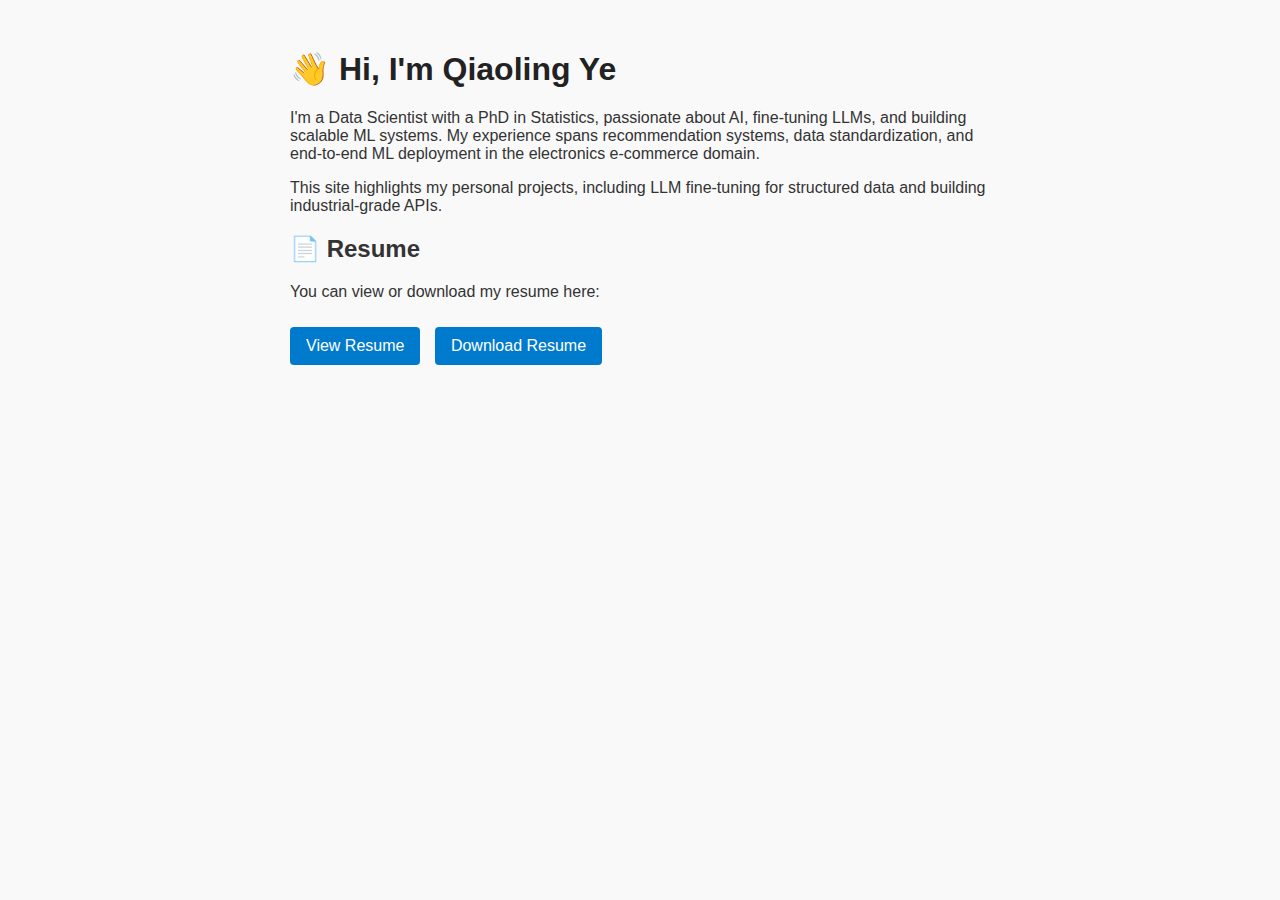
==== about.html @ 53c30463 "update about" ====
<!DOCTYPE html>
<html lang="en">
<head>
  <meta charset="UTF-8" />
  <meta name="viewport" content="width=device-width, initial-scale=1.0"/>
  <title>About | Qiaoling Ye</title>
  <style>
    body {
      font-family: Arial, sans-serif;
      max-width: 700px;
      margin: 50px auto;
      padding: 0 20px;
      background-color: #f9f9f9;
      color: #333;
    }
    h1 {
      color: #222;
    }
    a.button {
      display: inline-block;
      margin: 10px 10px 0 0;
      padding: 10px 16px;
      background-color: #007acc;
      color: #fff;
      text-decoration: none;
      border-radius: 4px;
    }
    a.button:hover {
      background-color: #005fa3;
    }
  </style>
</head>
<body>
  <h1>👋 Hi, I'm Qiaoling Ye</h1>
  <p>
    I'm a Data Scientist with a PhD in Statistics, passionate about AI, fine-tuning LLMs, and building scalable ML systems.
    My experience spans recommendation systems, data standardization, and end-to-end ML deployment in the electronics e-commerce domain.
  </p>

  <p>
    This site highlights my personal projects, including LLM fine-tuning for structured data and building industrial-grade APIs.
  </p>

  <h2>📄 Resume</h2>
  <p>
    You can view or download my resume here:
  </p>
  <a href="resume_qye.pdf" class="button" target="_blank">View Resume</a>
  <a href="resume_qye.pdf" class="button" download>Download Resume</a>
</body>
</html>
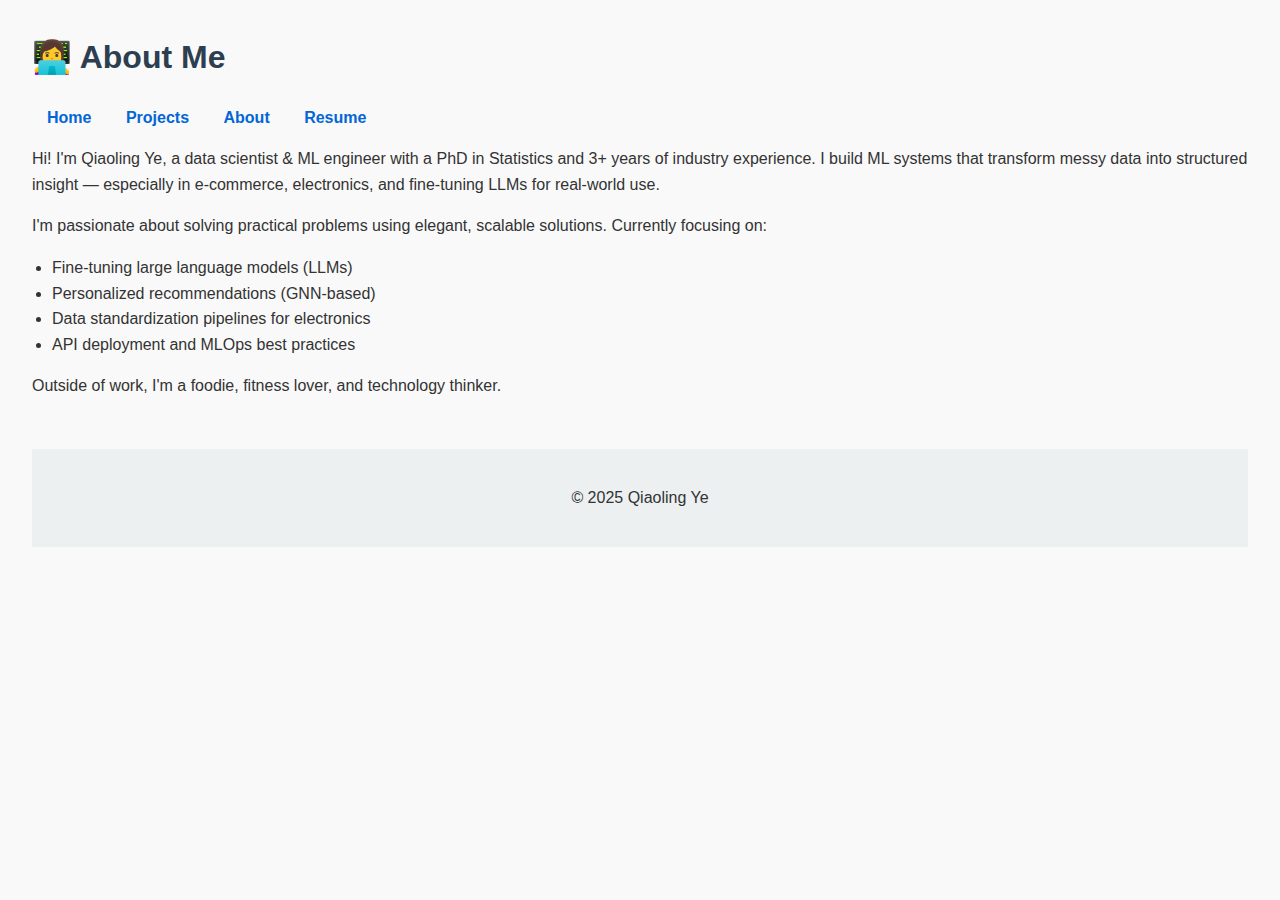
==== commit f7bf9c2c: "update about" ====
--- a/about.html
+++ b/about.html
@@ -1,51 +1,44 @@
+<link rel="stylesheet" href="style.css">
 <!DOCTYPE html>
 <html lang="en">
 <head>
   <meta charset="UTF-8" />
   <meta name="viewport" content="width=device-width, initial-scale=1.0"/>
-  <title>About | Qiaoling Ye</title>
+  <title>About - Qiaoling Ye</title>
   <style>
-    body {
-      font-family: Arial, sans-serif;
-      max-width: 700px;
-      margin: 50px auto;
-      padding: 0 20px;
-      background-color: #f9f9f9;
-      color: #333;
-    }
-    h1 {
-      color: #222;
-    }
-    a.button {
-      display: inline-block;
-      margin: 10px 10px 0 0;
-      padding: 10px 16px;
-      background-color: #007acc;
-      color: #fff;
-      text-decoration: none;
-      border-radius: 4px;
-    }
-    a.button:hover {
-      background-color: #005fa3;
-    }
+    body { font-family: sans-serif; margin: 2em; line-height: 1.6; }
+    nav a { margin-right: 15px; text-decoration: none; color: #0366d6; }
   </style>
 </head>
 <body>
-  <h1>👋 Hi, I'm Qiaoling Ye</h1>
+  <h1>👩‍💻 About Me</h1>
+  <nav>
+    <a href="index.html">Home</a>
+    <a href="projects.html">Projects</a>
+    <a href="about.html">About</a>
+    <a href="resume_qye.pdf">Resume</a>
+  </nav>
+
   <p>
-    I'm a Data Scientist with a PhD in Statistics, passionate about AI, fine-tuning LLMs, and building scalable ML systems.
-    My experience spans recommendation systems, data standardization, and end-to-end ML deployment in the electronics e-commerce domain.
+    Hi! I'm Qiaoling Ye, a data scientist & ML engineer with a PhD in Statistics and 3+ years of industry experience.
+    I build ML systems that transform messy data into structured insight — especially in e-commerce, electronics, and fine-tuning LLMs for real-world use.
   </p>
 
   <p>
-    This site highlights my personal projects, including LLM fine-tuning for structured data and building industrial-grade APIs.
+    I'm passionate about solving practical problems using elegant, scalable solutions.  
+    Currently focusing on:
   </p>
+  <ul>
+    <li>Fine-tuning large language models (LLMs)</li>
+    <li>Personalized recommendations (GNN-based)</li>
+    <li>Data standardization pipelines for electronics</li>
+    <li>API deployment and MLOps best practices</li>
+  </ul>
 
-  <h2>📄 Resume</h2>
-  <p>
-    You can view or download my resume here:
-  </p>
-  <a href="resume_qye.pdf" class="button" target="_blank">View Resume</a>
-  <a href="resume_qye.pdf" class="button" download>Download Resume</a>
+  <p>Outside of work, I'm a foodie, fitness lover, and technology thinker.</p>
+
+  <footer>
+    <p>© 2025 Qiaoling Ye</p>
+  </footer>
 </body>
 </html>
--- a/style.css
+++ b/style.css
@@ -0,0 +1,55 @@
+/* style.css */
+
+body {
+    font-family: 'Segoe UI', Tahoma, Geneva, Verdana, sans-serif;
+    line-height: 1.6;
+    margin: 0;
+    padding: 0;
+    background-color: #f9f9f9;
+    color: #333;
+}
+
+header {
+    background-color: #2c3e50;
+    color: white;
+    padding: 20px 0;
+    text-align: center;
+}
+
+nav a {
+    color: white;
+    margin: 0 15px;
+    text-decoration: none;
+    font-weight: bold;
+}
+
+nav a:hover {
+    text-decoration: underline;
+}
+
+main {
+    padding: 40px;
+    max-width: 900px;
+    margin: auto;
+    background-color: white;
+    box-shadow: 0 0 10px rgba(0,0,0,0.1);
+}
+
+h1, h2 {
+    color: #2c3e50;
+}
+
+ul {
+    padding-left: 20px;
+}
+
+a {
+    color: #2980b9;
+}
+
+footer {
+    text-align: center;
+    padding: 20px;
+    background-color: #ecf0f1;
+    margin-top: 50px;
+}
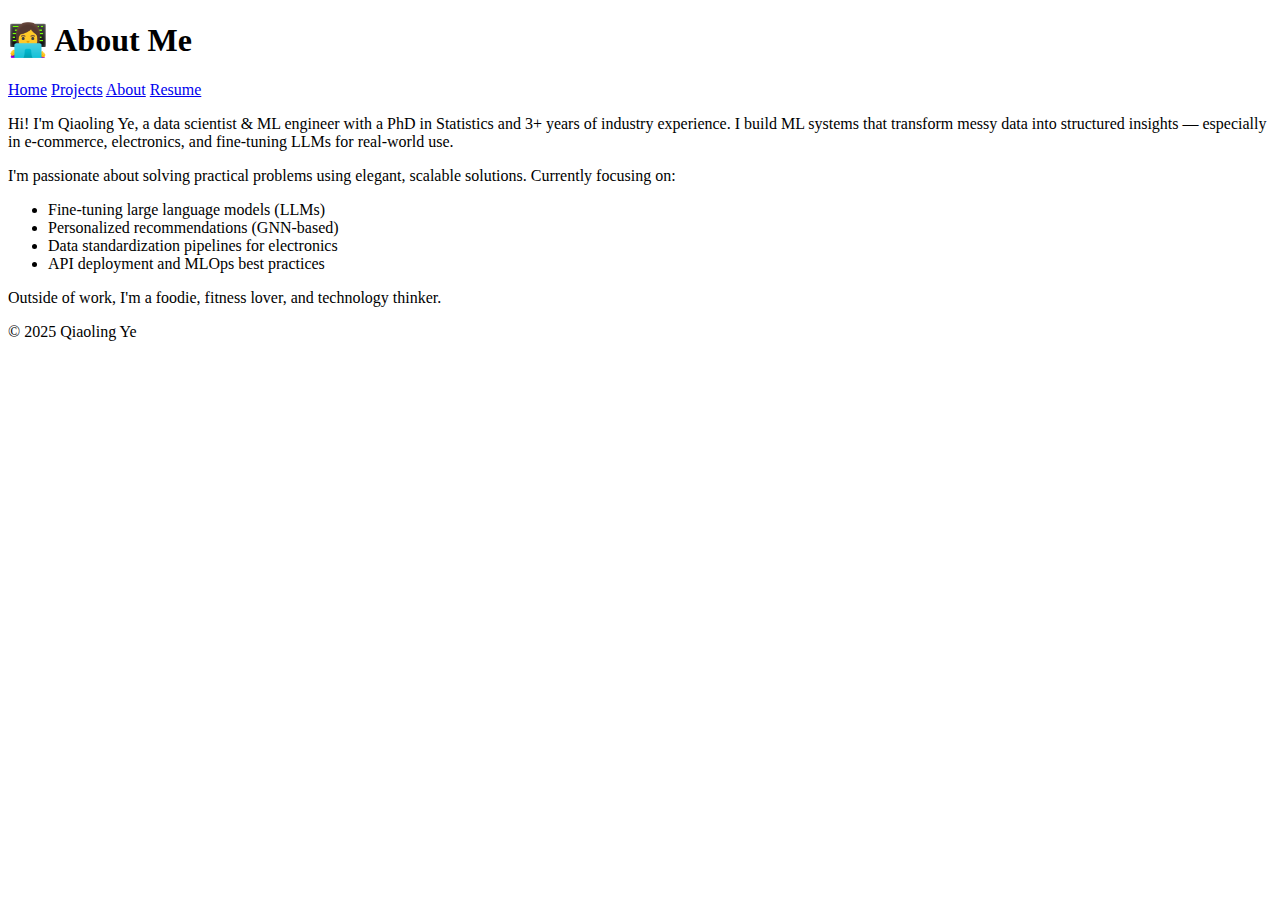
==== commit 871d10a7: "update style" ====
--- a/about.html
+++ b/about.html
@@ -1,41 +1,43 @@
-<link rel="stylesheet" href="style.css">
 <!DOCTYPE html>
 <html lang="en">
 <head>
   <meta charset="UTF-8" />
   <meta name="viewport" content="width=device-width, initial-scale=1.0"/>
   <title>About - Qiaoling Ye</title>
-  <style>
-    body { font-family: sans-serif; margin: 2em; line-height: 1.6; }
-    nav a { margin-right: 15px; text-decoration: none; color: #0366d6; }
-  </style>
+  <link rel="stylesheet" href="assets/style.css">
 </head>
+
 <body>
-  <h1>👩‍💻 About Me</h1>
-  <nav>
-    <a href="index.html">Home</a>
-    <a href="projects.html">Projects</a>
-    <a href="about.html">About</a>
-    <a href="resume_qye.pdf">Resume</a>
-  </nav>
+  <header>
+    <h1>👩‍💻 About Me</h1>
+    <nav>
+      <a href="index.html">Home</a>
+      <a href="projects.html">Projects</a>
+      <a href="about.html">About</a>
+      <a href="resume_qye.pdf">Resume</a>
+    </nav>
+  </header>
 
-  <p>
-    Hi! I'm Qiaoling Ye, a data scientist & ML engineer with a PhD in Statistics and 3+ years of industry experience.
-    I build ML systems that transform messy data into structured insight — especially in e-commerce, electronics, and fine-tuning LLMs for real-world use.
-  </p>
+  <main>
+    <p>
+      Hi! I'm Qiaoling Ye, a data scientist & ML engineer with a PhD in Statistics and 3+ years of industry experience.
+      I build ML systems that transform messy data into structured insights — especially in e-commerce, electronics, and fine-tuning LLMs for real-world use.
+    </p>
 
-  <p>
-    I'm passionate about solving practical problems using elegant, scalable solutions.  
-    Currently focusing on:
-  </p>
-  <ul>
-    <li>Fine-tuning large language models (LLMs)</li>
-    <li>Personalized recommendations (GNN-based)</li>
-    <li>Data standardization pipelines for electronics</li>
-    <li>API deployment and MLOps best practices</li>
-  </ul>
+    <p>
+      I'm passionate about solving practical problems using elegant, scalable solutions.  
+      Currently focusing on:
+    </p>
 
-  <p>Outside of work, I'm a foodie, fitness lover, and technology thinker.</p>
+    <ul>
+      <li>Fine-tuning large language models (LLMs)</li>
+      <li>Personalized recommendations (GNN-based)</li>
+      <li>Data standardization pipelines for electronics</li>
+      <li>API deployment and MLOps best practices</li>
+    </ul>
+
+    <p>Outside of work, I'm a foodie, fitness lover, and technology thinker.</p>
+  </main>
 
   <footer>
     <p>© 2025 Qiaoling Ye</p>
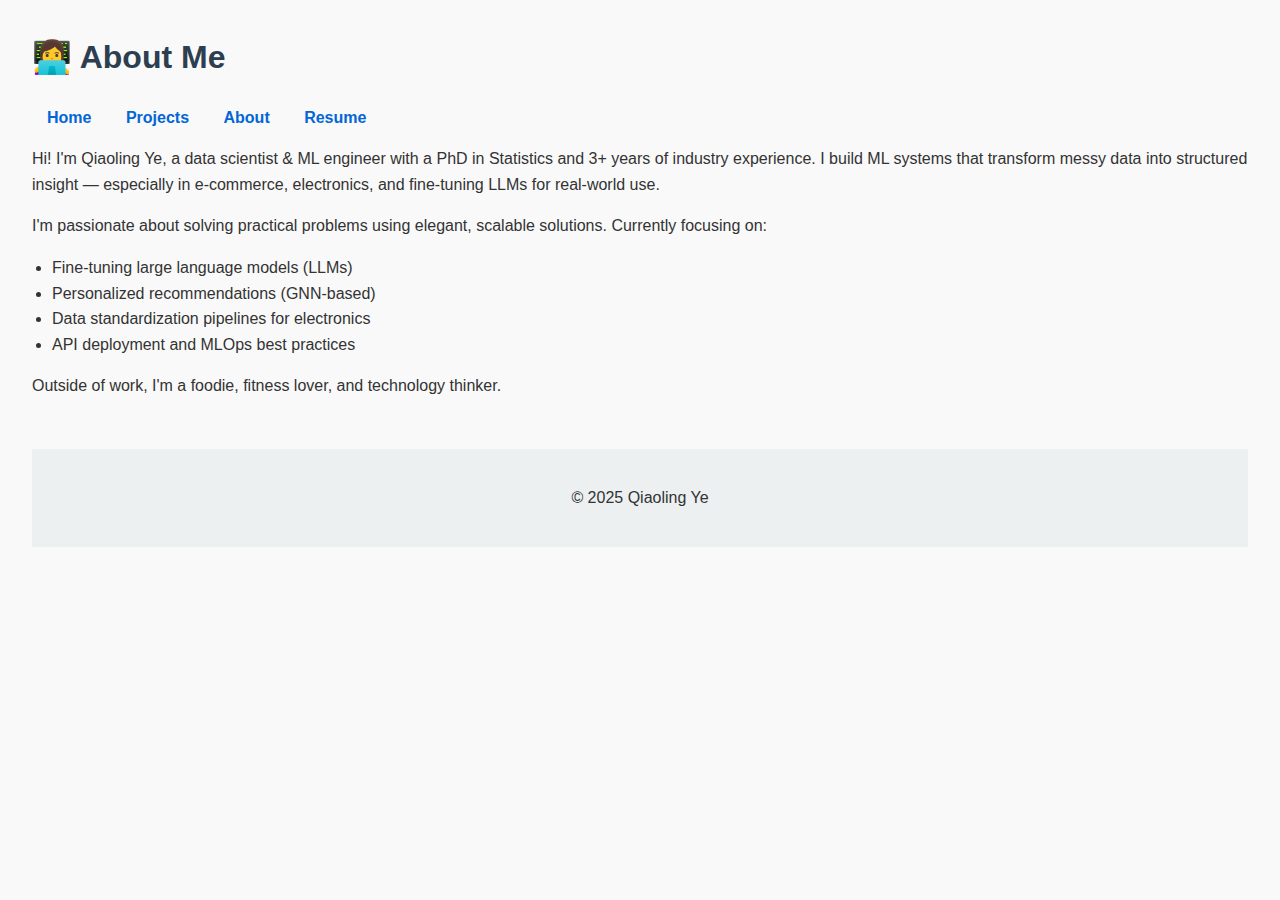
==== commit 7847cd55: "update html" ====
--- a/about.html
+++ b/about.html
@@ -4,40 +4,40 @@
   <meta charset="UTF-8" />
   <meta name="viewport" content="width=device-width, initial-scale=1.0"/>
   <title>About - Qiaoling Ye</title>
-  <link rel="stylesheet" href="assets/style.css">
+  <link rel="stylesheet" href="style.css">
+  <style>
+    body { font-family: sans-serif; margin: 2em; line-height: 1.6; }
+    nav a { margin-right: 15px; text-decoration: none; color: #0366d6; }
+  </style>
 </head>
 
+
 <body>
-  <header>
-    <h1>👩‍💻 About Me</h1>
-    <nav>
-      <a href="index.html">Home</a>
-      <a href="projects.html">Projects</a>
-      <a href="about.html">About</a>
-      <a href="resume_qye.pdf">Resume</a>
-    </nav>
-  </header>
+  <h1>👩‍💻 About Me</h1>
+  <nav>
+    <a href="index.html">Home</a>
+    <a href="projects.html">Projects</a>
+    <a href="about.html">About</a>
+    <a href="resume_qye.pdf">Resume</a>
+  </nav>
 
-  <main>
-    <p>
-      Hi! I'm Qiaoling Ye, a data scientist & ML engineer with a PhD in Statistics and 3+ years of industry experience.
-      I build ML systems that transform messy data into structured insights — especially in e-commerce, electronics, and fine-tuning LLMs for real-world use.
-    </p>
+  <p>
+    Hi! I'm Qiaoling Ye, a data scientist & ML engineer with a PhD in Statistics and 3+ years of industry experience.
+    I build ML systems that transform messy data into structured insight — especially in e-commerce, electronics, and fine-tuning LLMs for real-world use.
+  </p>
 
-    <p>
-      I'm passionate about solving practical problems using elegant, scalable solutions.  
-      Currently focusing on:
-    </p>
+  <p>
+    I'm passionate about solving practical problems using elegant, scalable solutions.  
+    Currently focusing on:
+  </p>
+  <ul>
+    <li>Fine-tuning large language models (LLMs)</li>
+    <li>Personalized recommendations (GNN-based)</li>
+    <li>Data standardization pipelines for electronics</li>
+    <li>API deployment and MLOps best practices</li>
+  </ul>
 
-    <ul>
-      <li>Fine-tuning large language models (LLMs)</li>
-      <li>Personalized recommendations (GNN-based)</li>
-      <li>Data standardization pipelines for electronics</li>
-      <li>API deployment and MLOps best practices</li>
-    </ul>
-
-    <p>Outside of work, I'm a foodie, fitness lover, and technology thinker.</p>
-  </main>
+  <p>Outside of work, I'm a foodie, fitness lover, and technology thinker.</p>
 
   <footer>
     <p>© 2025 Qiaoling Ye</p>
--- a/style.css
+++ b/style.css
@@ -0,0 +1,55 @@
+/* style.css */
+
+body {
+    font-family: 'Segoe UI', Tahoma, Geneva, Verdana, sans-serif;
+    line-height: 1.6;
+    margin: 0;
+    padding: 0;
+    background-color: #f9f9f9;
+    color: #333;
+}
+
+header {
+    background-color: #2c3e50;
+    color: white;
+    padding: 20px 0;
+    text-align: center;
+}
+
+nav a {
+    color: white;
+    margin: 0 15px;
+    text-decoration: none;
+    font-weight: bold;
+}
+
+nav a:hover {
+    text-decoration: underline;
+}
+
+main {
+    padding: 40px;
+    max-width: 900px;
+    margin: auto;
+    background-color: white;
+    box-shadow: 0 0 10px rgba(0,0,0,0.1);
+}
+
+h1, h2 {
+    color: #2c3e50;
+}
+
+ul {
+    padding-left: 20px;
+}
+
+a {
+    color: #2980b9;
+}
+
+footer {
+    text-align: center;
+    padding: 20px;
+    background-color: #ecf0f1;
+    margin-top: 50px;
+}
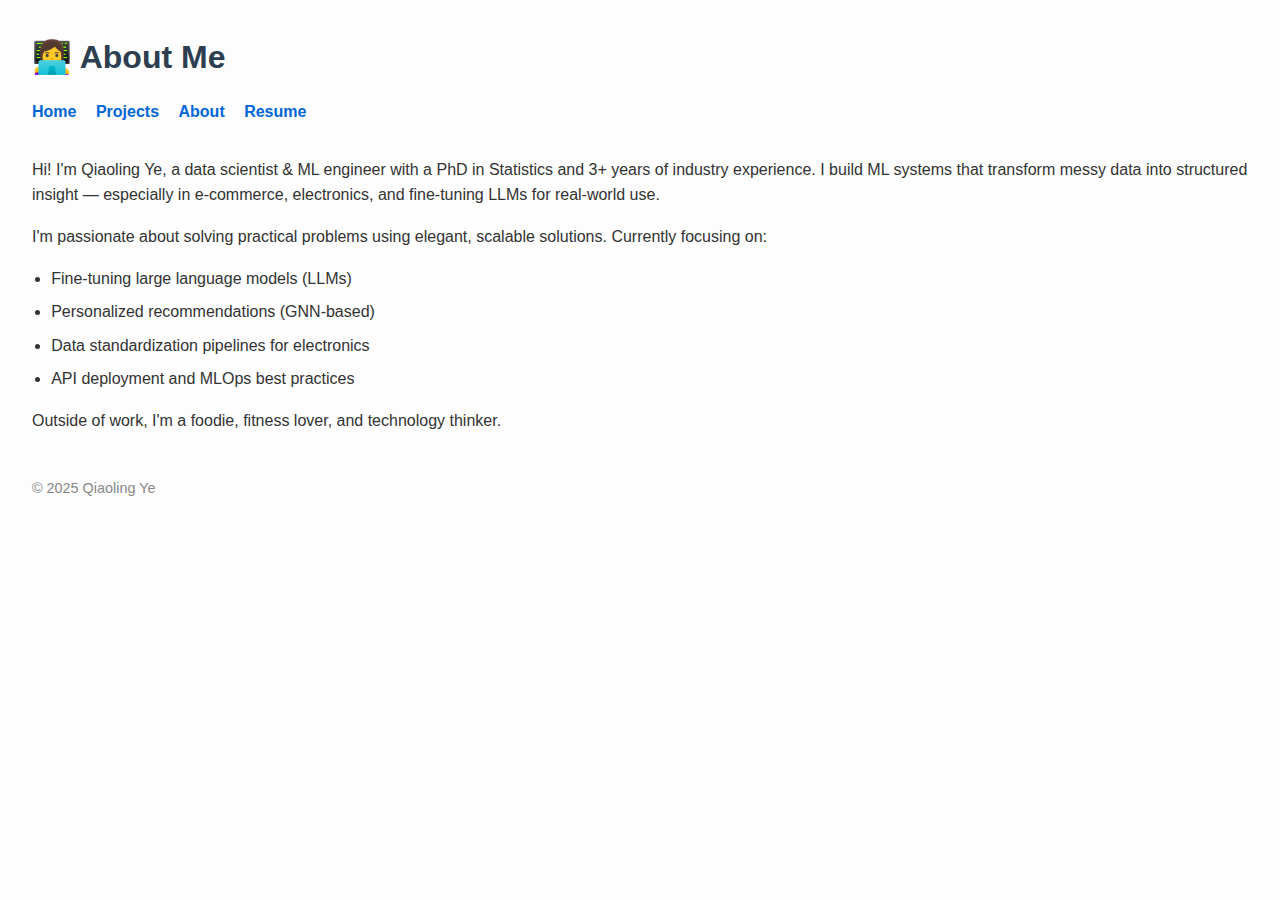
==== commit 18a78772: "about" ====
--- a/about.html
+++ b/about.html
@@ -5,10 +5,10 @@
   <meta name="viewport" content="width=device-width, initial-scale=1.0"/>
   <title>About - Qiaoling Ye</title>
   <link rel="stylesheet" href="style.css">
-  <style>
+  <!-- <style>
     body { font-family: sans-serif; margin: 2em; line-height: 1.6; }
     nav a { margin-right: 15px; text-decoration: none; color: #0366d6; }
-  </style>
+  </style> -->
 </head>
 
 
--- a/style.css
+++ b/style.css
@@ -1,55 +1,73 @@
-/* style.css */
-
+/* General layout */
 body {
-    font-family: 'Segoe UI', Tahoma, Geneva, Verdana, sans-serif;
+    font-family: "Helvetica Neue", Arial, sans-serif;
     line-height: 1.6;
-    margin: 0;
-    padding: 0;
-    background-color: #f9f9f9;
+    margin: 2em;
+    background-color:#fdfdfd;
     color: #333;
-}
-
-header {
-    background-color: #2c3e50;
-    color: white;
-    padding: 20px 0;
-    text-align: center;
-}
-
-nav a {
-    color: white;
-    margin: 0 15px;
+  }
+  
+  /* Headings */
+  h1, h2, h3 {
+    color: #2c3e50;
+  }
+  
+  h1 {
+    font-size: 2em;
+    margin-bottom: 0.5em;
+  }
+  
+  h2 {
+    font-size: 1.5em;
+    margin-top: 1.5em;
+  }
+  
+  /* Navigation */
+  nav {
+    margin-bottom: 2em;
+  }
+  
+  nav a {
+    margin-right: 15px;
     text-decoration: none;
+    color: #0366d6;
     font-weight: bold;
-}
-
-nav a:hover {
+  }
+  
+  nav a:hover {
     text-decoration: underline;
-}
-
-main {
-    padding: 40px;
-    max-width: 900px;
-    margin: auto;
-    background-color: white;
-    box-shadow: 0 0 10px rgba(0,0,0,0.1);
-}
-
-h1, h2 {
-    color: #2c3e50;
-}
-
-ul {
-    padding-left: 20px;
-}
-
-a {
-    color: #2980b9;
-}
-
-footer {
-    text-align: center;
-    padding: 20px;
-    background-color: #ecf0f1;
-    margin-top: 50px;
-}
+  }
+  
+  /* Links */
+  a {
+    color: #0366d6;
+  }
+  
+  a:hover {
+    color: #0056b3;
+  }
+  
+  /* Lists */
+  ul {
+    padding-left: 1.2em;
+  }
+  
+  ul li {
+    margin-bottom: 0.5em;
+  }
+  
+  /* Code blocks */
+  code {
+    font-family: "Courier New", Courier, monospace;
+    background-color: #f5f5f5;
+    padding: 2px 6px;
+    border-radius: 4px;
+  }
+  
+  /* Footer */
+  footer {
+    margin-top: 3em;
+    font-size: 0.9em;
+    color: #888;
+  }
+  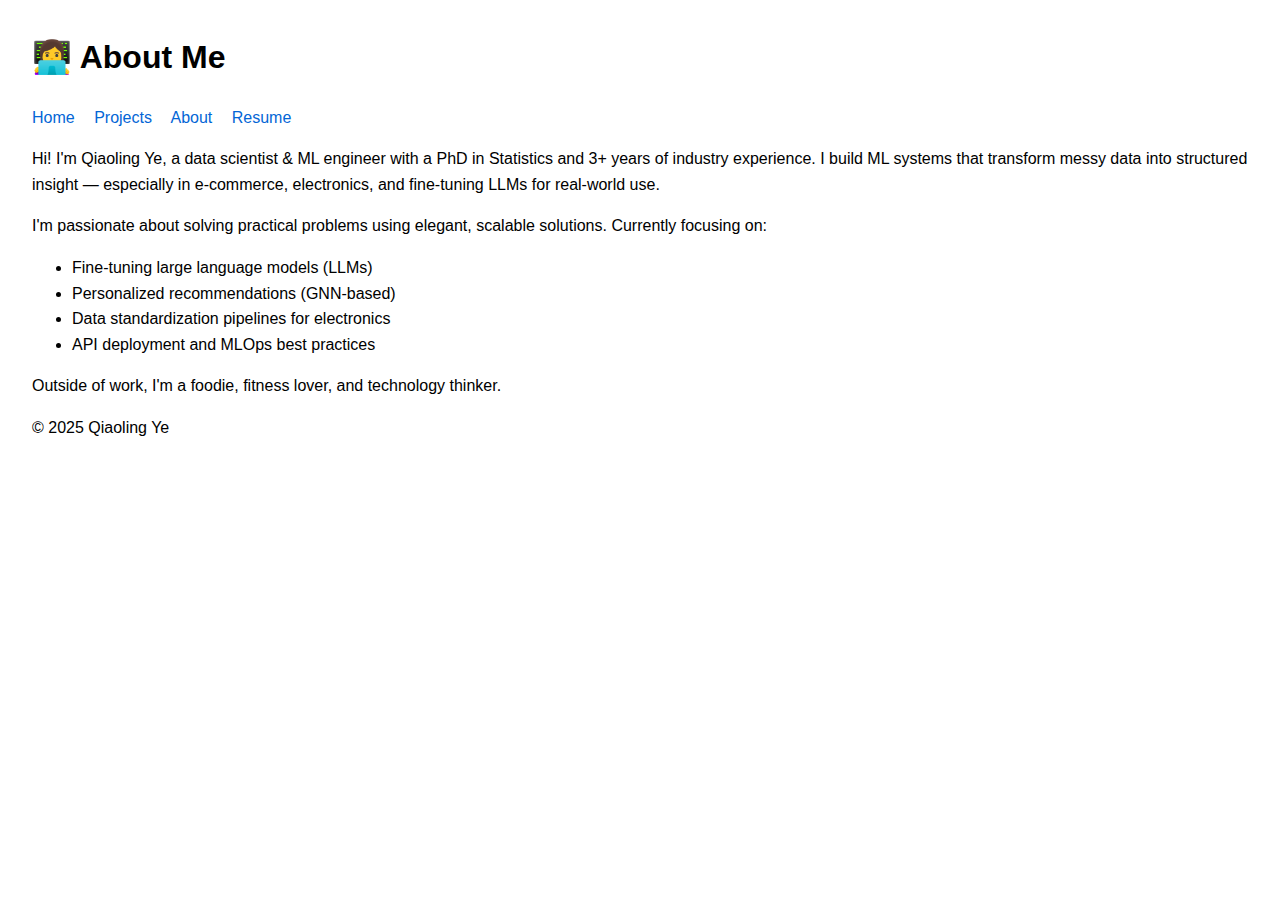
==== commit 0b5dad95: "un-style" ====
--- a/about.html
+++ b/about.html
@@ -4,11 +4,11 @@
   <meta charset="UTF-8" />
   <meta name="viewport" content="width=device-width, initial-scale=1.0"/>
   <title>About - Qiaoling Ye</title>
-  <link rel="stylesheet" href="style.css">
-  <!-- <style>
+  <!-- <link rel="stylesheet" href="style.css"> -->
+  <style>
     body { font-family: sans-serif; margin: 2em; line-height: 1.6; }
     nav a { margin-right: 15px; text-decoration: none; color: #0366d6; }
-  </style> -->
+  </style>
 </head>
 
 
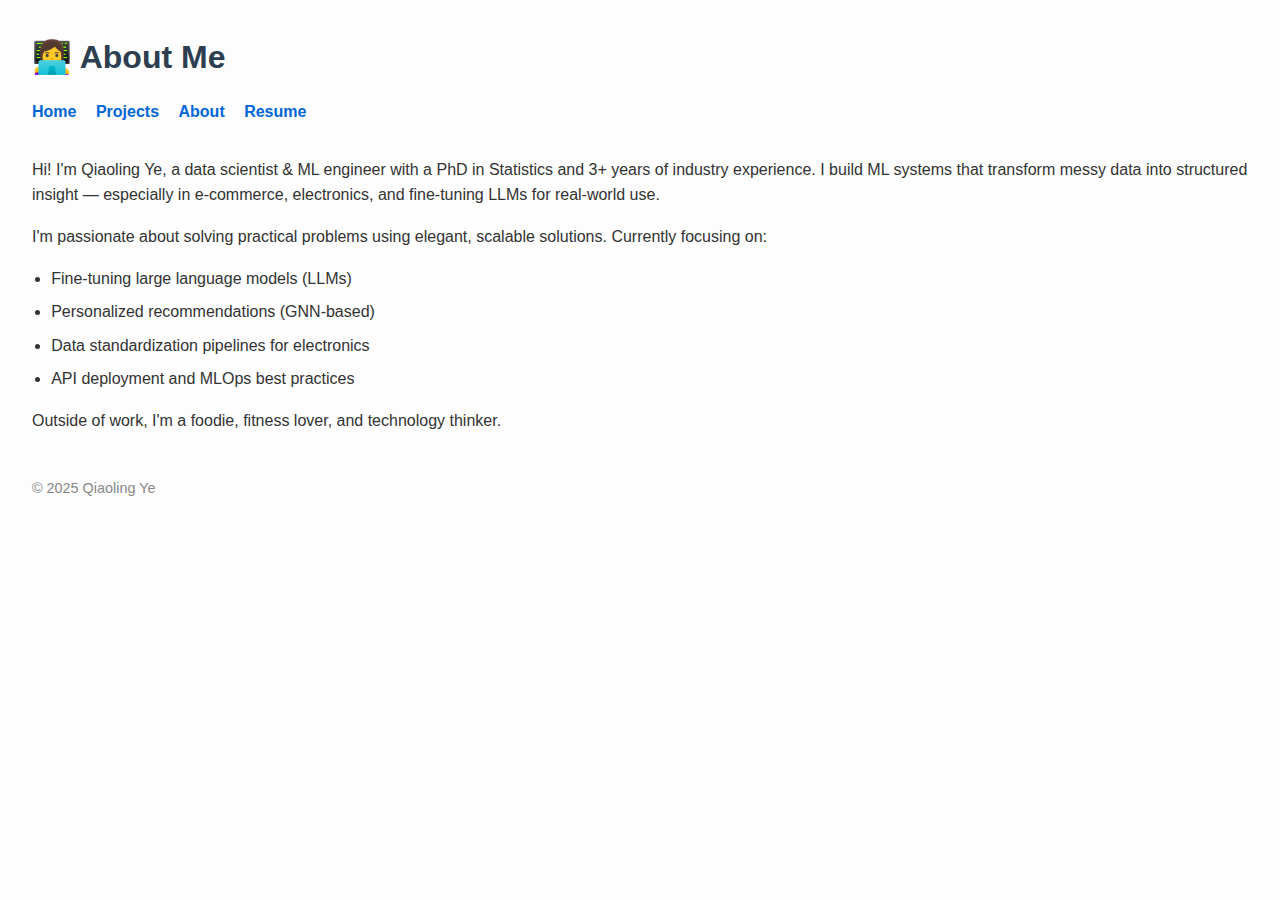
==== commit b5f3592b: "update style" ====
--- a/about.html
+++ b/about.html
@@ -4,11 +4,11 @@
   <meta charset="UTF-8" />
   <meta name="viewport" content="width=device-width, initial-scale=1.0"/>
   <title>About - Qiaoling Ye</title>
-  <!-- <link rel="stylesheet" href="style.css"> -->
-  <style>
+  <link rel="stylesheet" href="style.css">
+  <!-- <style>
     body { font-family: sans-serif; margin: 2em; line-height: 1.6; }
     nav a { margin-right: 15px; text-decoration: none; color: #0366d6; }
-  </style>
+  </style> -->
 </head>
 
 
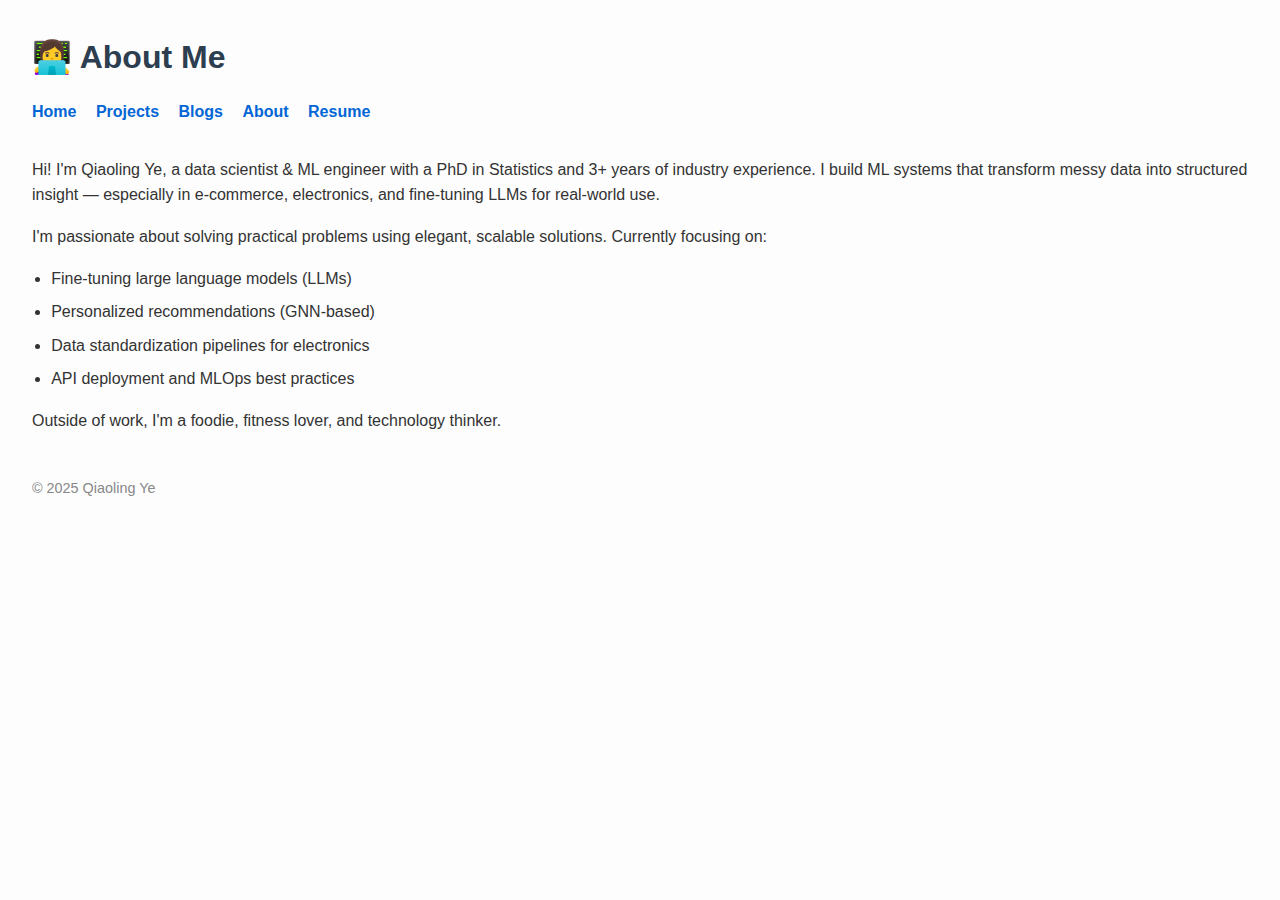
==== commit 3149479e: "add blog" ====
--- a/about.html
+++ b/about.html
@@ -17,6 +17,7 @@
   <nav>
     <a href="index.html">Home</a>
     <a href="projects.html">Projects</a>
+    <a href="blogs.html">Blogs</a>
     <a href="about.html">About</a>
     <a href="resume_qye.pdf">Resume</a>
   </nav>
